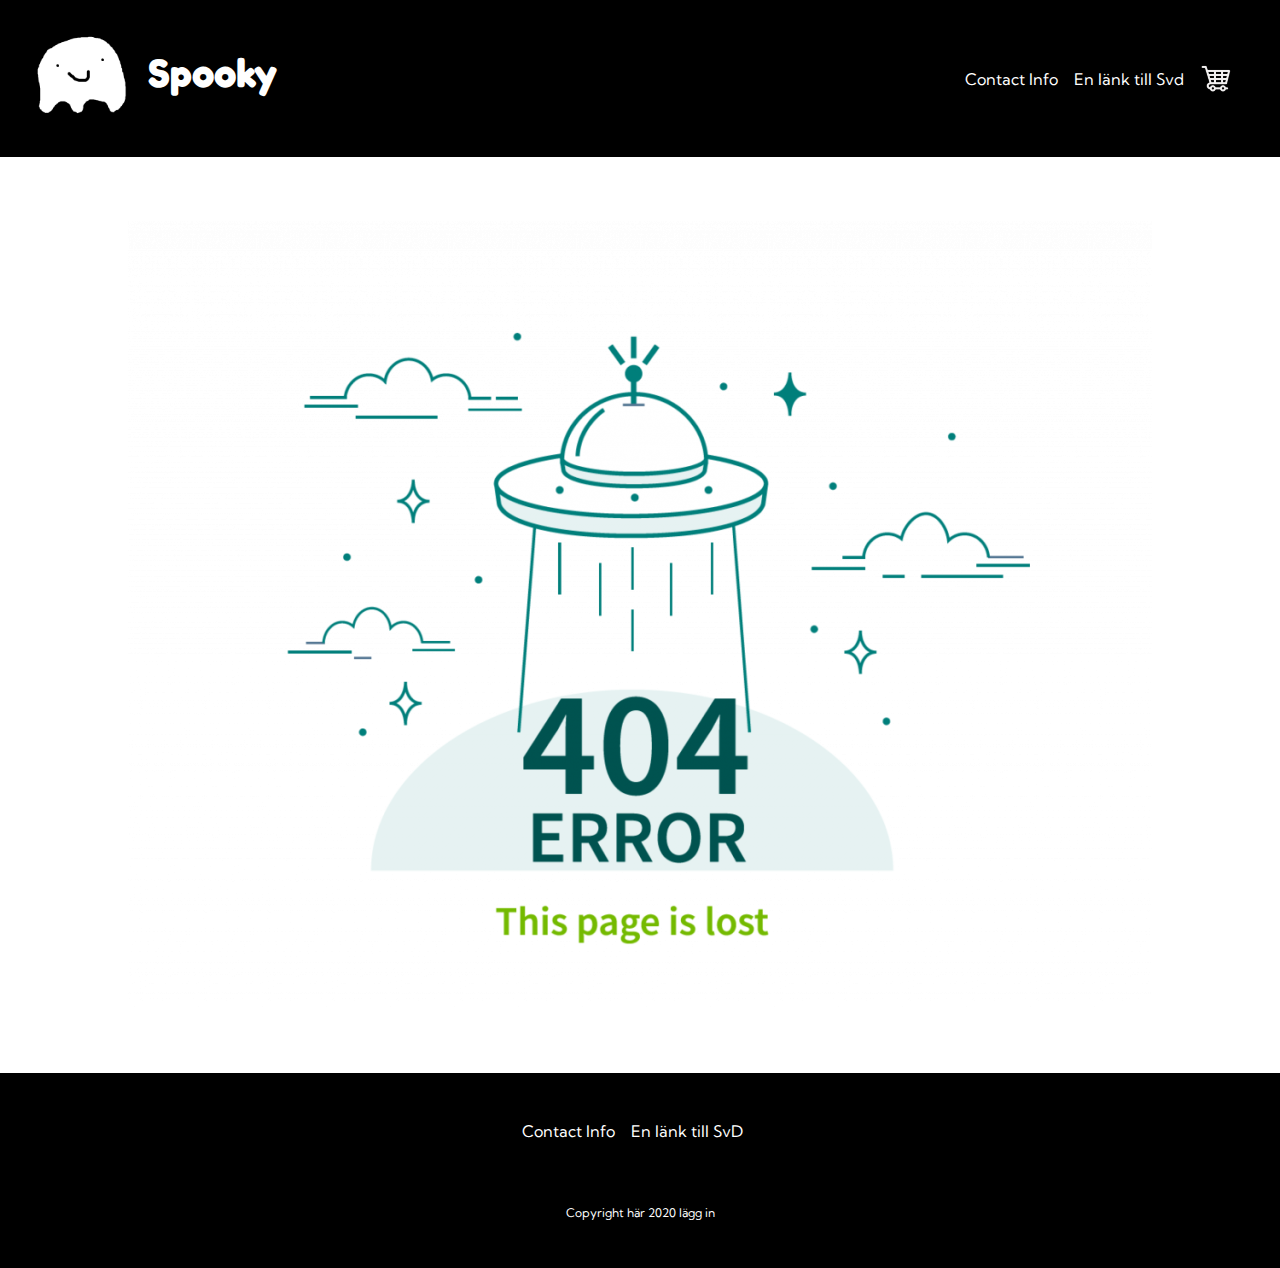
==== cart.html @ 57b7e037 "resten ärflexbox och la till cart och contact" ====
<!DOCTYPE html>
<html lang="en">
  <head>
    <meta charset="UTF-8" />
    <meta name="viewport" content="width=device-width, initial-scale=1.0" />
    <link
      href="https://fonts.googleapis.com/css2?family=Fredoka+One&family=Kumbh+Sans:wght@300&display=swap"
      rel="stylesheet"
    />
    <link
      href="https://fonts.googleapis.com/css2?family=Kumbh+Sans:wght@300&display=swap"
      rel="stylesheet"
    />
    <link rel="stylesheet" href="styleindex.css" />
    <title>Cart</title>
  </head>

  <body>
    <header class="header">
      <div class="banner">
        <a href="index.html">
          <img
            src="spookylogo.png"
            alt="Spöke logga"
            width="100"
            class="logo"
          />
        </a>
        <a href="index.html">
          <h1>Spooky</h1>
        </a>
      </div>
      <nav>
        <ul>
          <li><a href="contact.html">Contact Info</a></li>

          <li>
            <a href="https://www.svd.se/coronalyft-for-nintendo"
              >En länk till Svd</a
            >
          </li>
          <li>
            <img
              id="cart"
              src="shopping-cart.jpg"
              alt="En bild på en shopping kart som tar dig till shopping cart stället"
              width="32"
            />
          </li>
        </ul>
      </nav>
    </header>
    <main class="hoodie">
      <img src="404.png" alt="en 404 blid med ett ufo" />
    </main>
    <footer>
      <div class="foot">
        <nav>
          <ul>
            <li><a href="contact.html">Contact Info</a></li>
            <li>
              <a href="https://www.svd.se/coronalyft-for-nintendo"
                >En länk till SvD</a
              >
            </li>
          </ul>
        </nav>
      </div>
      <div class="foot">
        <p class="copy">Copyright här 2020 lägg in</p>
      </div>
    </footer>
  </body>
</html>
---- styleindex.css ----
* {
  font-family: "Kumbh Sans", sans-serif;
  margin: 0;
  padding: 0;
}

header {
  display: flex;
  justify-content: space-between;
  align-items: center;
  background-color: black;
  padding: 32px;
  color: white;
  margin: 0px;
}

.banner {
  display: flex;
  flex-wrap: nowrap;
}

nav ul {
  display: flex;
  justify-content: center;
  align-items: center;
  flex-wrap: wrap;
}

nav li {
  list-style: none;
  margin-right: 16px;
  display: inline-block;
  text-align: center;
}

a {
  text-decoration: none;
  color: white;
  text-align: center;
}

h1,
h2 {
  margin: 16px;
  font-family: "Fredoka One", cursive;
  font-size: 40px;
  text-align: center;
}

h2 {
  font-size: 30px;
  padding: 0px;
}

footer {
  background-color: black;
  padding: 16px;
  color: white;
  text-align: center;
}

.foot {
  display: flex;
  justify-content: space-evenly;
  padding: 32px;
}

p.copy {
  font-size: 12px;
  text-align: center;
  width: 100%;
}

p {
  font-size: 20px;
  width: 50%;
  text-align: center;
}

img {
  padding: 32px;
  margin: 32px;
}

.logo {
  padding: 0px;
  margin: 0px;
}

.hoodie {
  display: flex;
  justify-content: space-evenly;
  align-items: center;
}
flex-wrap: wrap;

#tee {
  display: flex;
  justify-content: flex-end;
}

#tshirt {
  background-color: rgb(216, 216, 216);
  padding: 8px;
}

#mask {
  padding: 32px;
}

#hoodie {
  padding: 8px;
}

#köp {
  color: rgb(0, 207, 0);
  width: 43%;
}

#cart {
  margin: 0;
  padding: 0;
  float: right;
}
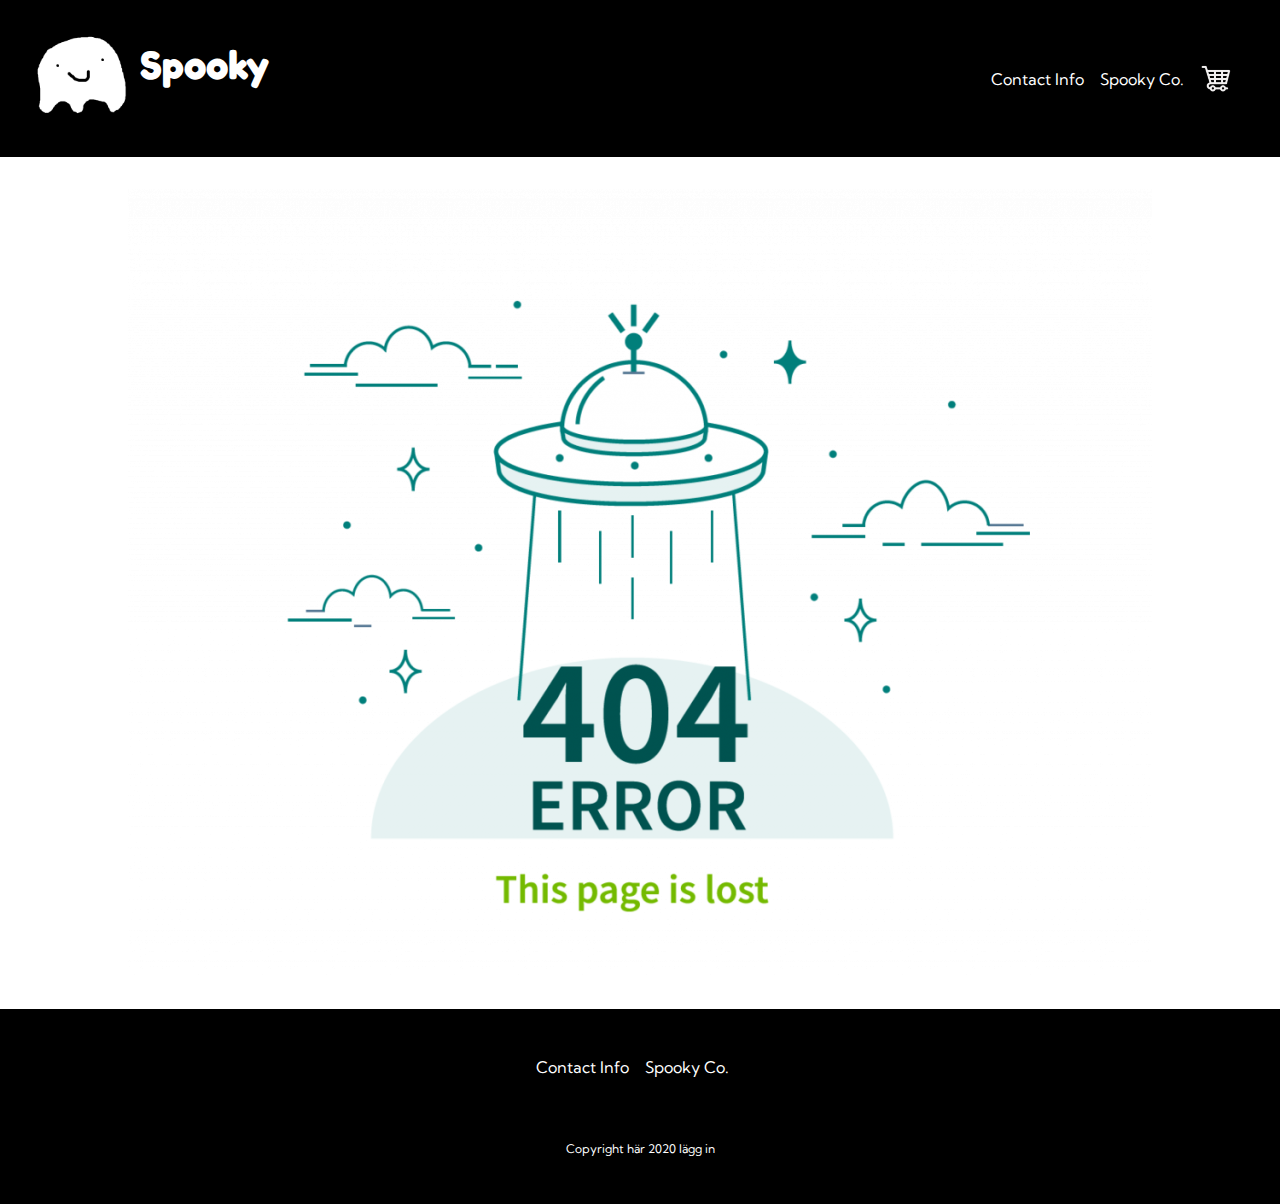
==== commit ca70c99f: "ändrat så man kan komma till Spooky Co." ====
--- a/cart.html
+++ b/cart.html
@@ -35,8 +35,8 @@
           <li><a href="contact.html">Contact Info</a></li>
 
           <li>
-            <a href="https://www.svd.se/coronalyft-for-nintendo"
-              >En länk till Svd</a
+            <a href="https://viliusovanderntigs.github.io/Spooky-Co/."
+              >Spooky Co.</a
             >
           </li>
           <li>
@@ -59,8 +59,8 @@
           <ul>
             <li><a href="contact.html">Contact Info</a></li>
             <li>
-              <a href="https://www.svd.se/coronalyft-for-nintendo"
-                >En länk till SvD</a
+              <a href="https://viliusovanderntigs.github.io/Spooky-Co/."
+                >Spooky Co.</a
               >
             </li>
           </ul>
--- a/styleindex.css
+++ b/styleindex.css
@@ -2,6 +2,7 @@
   font-family: "Kumbh Sans", sans-serif;
   margin: 0;
   padding: 0;
+  box-sizing: border-box;
 }
 
 header {
@@ -41,7 +42,7 @@
 
 h1,
 h2 {
-  margin: 16px;
+  margin: 8px;
   font-family: "Fredoka One", cursive;
   font-size: 40px;
   text-align: center;
@@ -73,13 +74,13 @@
 
 p {
   font-size: 20px;
-  width: 50%;
-  text-align: center;
+  max-width: 50ch;
+  text-align: justify;
 }
 
 img {
   padding: 32px;
-  margin: 32px;
+  margin: 0px;
 }
 
 .logo {
@@ -91,8 +92,8 @@
   display: flex;
   justify-content: space-evenly;
   align-items: center;
+  flex-wrap: wrap;
 }
-flex-wrap: wrap;
 
 #tee {
   display: flex;
